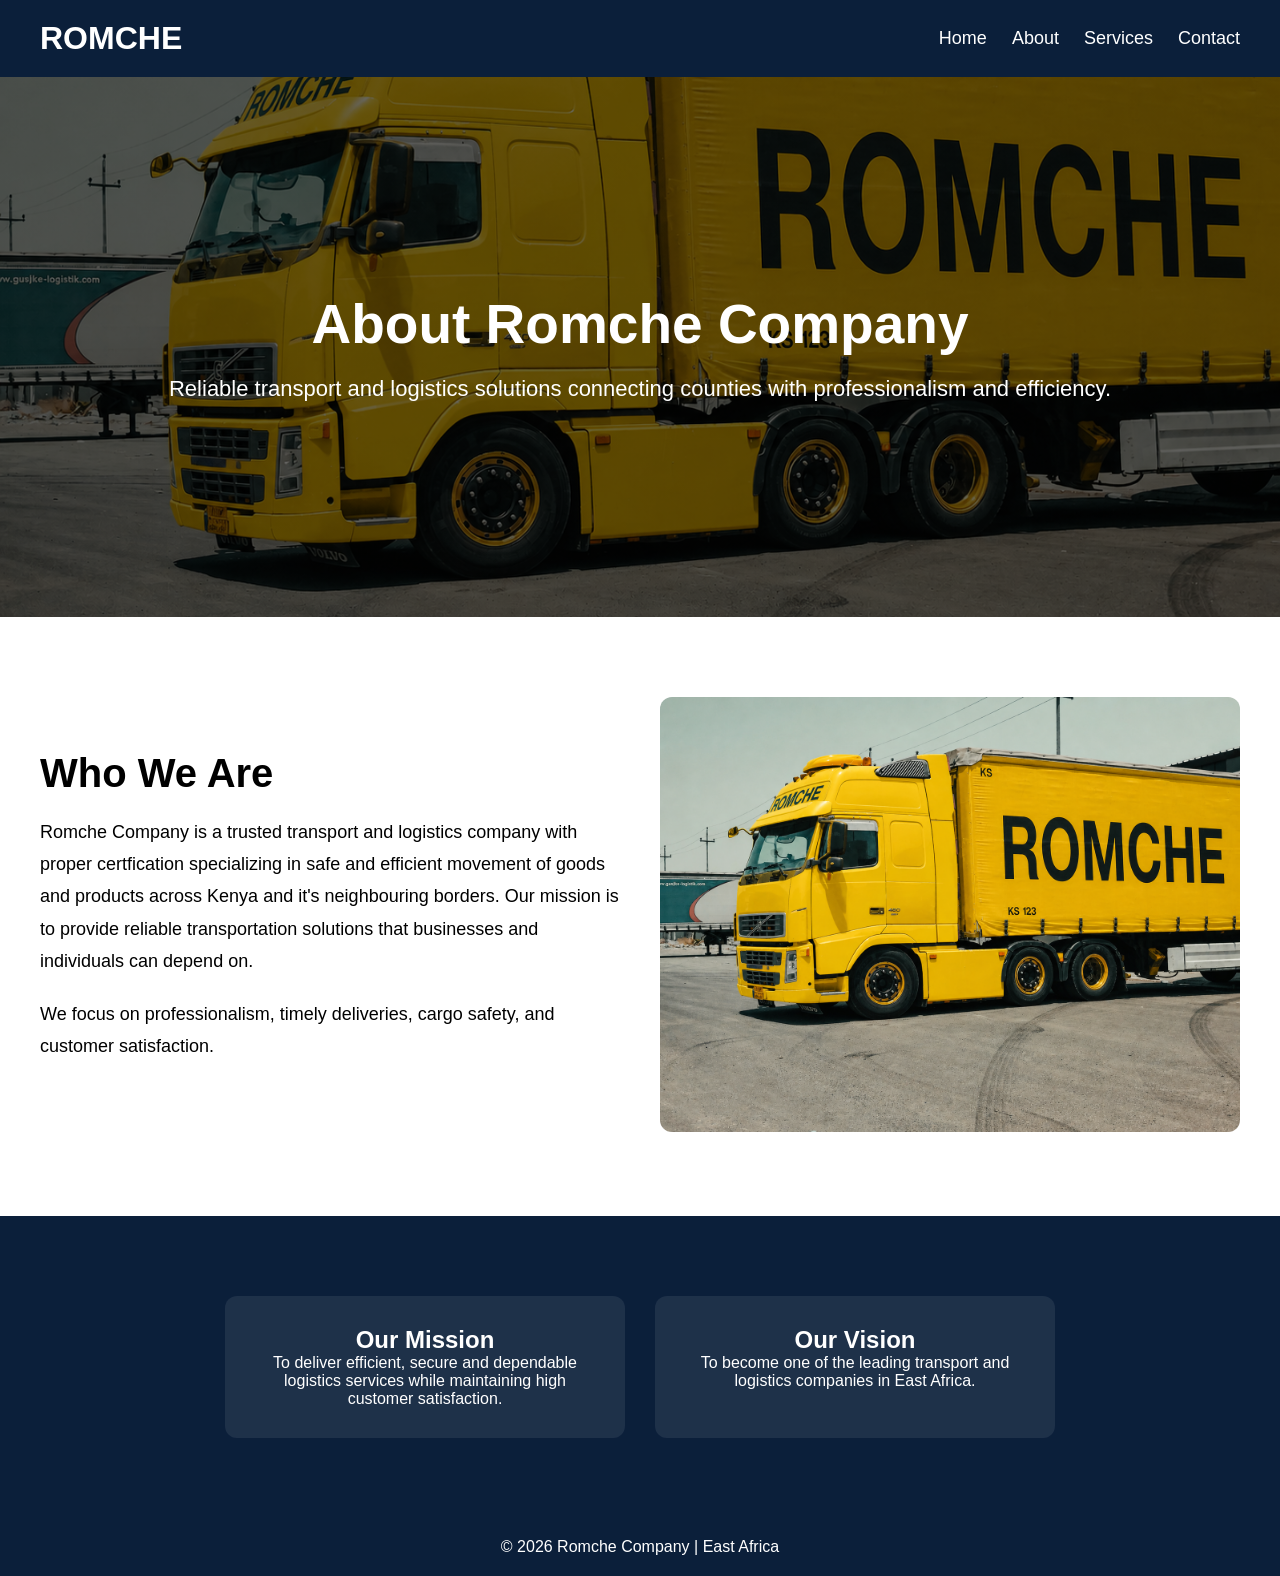
==== about.html @ ff4817fd "First website upload" ====
<!DOCTYPE html>
<html lang="en">

<head>
  <meta charset="UTF-8">
  <meta name="viewport" content="width=device-width, initial-scale=1.0">
  <title>About Us - Romche Company</title>

  <link rel="stylesheet" href="css/style.css">
</head>

<body>

<!-- NAVBAR -->
<header class="navbar">

  <div class="logo">ROMCHE</div>

  <!-- HAMBURGER ICON -->
  <div class="menu-toggle" id="menu-toggle">
    ☰
  </div>

  <!-- NAVIGATION -->
  <nav class="nav-links" id="nav-links">
    <a href="index.html">Home</a>
    <a href="about.html">About</a>
    <a href="services.html">Services</a>
    <a href="contact.html">Contact</a>
  </nav>

</header>

<!-- ABOUT HERO -->
<section class="about-hero">

  <div class="about-overlay">

    <h1>About Romche Company</h1>

    <p>
      Reliable transport and logistics solutions connecting counties
      with professionalism and efficiency.
    </p>

  </div>

</section>

<!-- ABOUT CONTENT -->
<section class="about-content">

  <div class="about-text">

    <h2>Who We Are</h2>

    <p>
      Romche Company is a trusted transport and logistics company with proper certfication
      specializing in safe and efficient movement of goods and products
      across Kenya and it's neighbouring borders. Our mission is to provide reliable transportation
      solutions that businesses and individuals can depend on.
    </p>

    <p>
      We focus on professionalism, timely deliveries, cargo safety,
      and customer satisfaction.
    </p>

  </div>

  <div class="about-image">
    <img src="images/truck.jpg" alt="Romche Truck">
  </div>

</section>

<!-- MISSION & VISION -->
<section class="mission-section">

  <div class="mission-box">
    <h2>Our Mission</h2>

    <p>
      To deliver efficient, secure and dependable logistics services
      while maintaining high customer satisfaction.
    </p>
  </div>

  <div class="mission-box">
    <h2>Our Vision</h2>

    <p>
      To become one of the leading transport and logistics companies
      in East Africa.
    </p>
  </div>

</section>

<!-- FOOTER -->
<footer>
  <p>© 2026 Romche Company | East Africa</p>
</footer>

</body>
</html>
---- css/style.css ----
html {
  scroll-behavior: smooth;
}

* {
  margin: 0;
  padding: 0;
  box-sizing: border-box;
  font-family: Arial, sans-serif;
}

/* =========================
   NAVBAR
========================= */

.navbar {
  background: #0b1f3a;
  display: flex;
  justify-content: space-between;
  align-items: center;
  padding: 20px 40px;
  position: sticky;
  top: 0;
  z-index: 1000;
}

.logo {
  color: white;
  font-size: 32px;
  font-weight: bold;
}

.nav-links {
  display: flex;
  gap: 25px;
}

.nav-links a {
  color: white;
  text-decoration: none;
  font-size: 18px;
  transition: 0.3s;
}

.nav-links a:hover {
  color: #d4b483;
}

/* HAMBURGER */

.menu-toggle {
  display: none;
  color: white;
  font-size: 40px;
  cursor: pointer;
}

/* =========================
   HERO SECTION
========================= */

.hero {
  position: relative;
  width: 100%;
  height: 100vh;
  overflow: hidden;

  display: flex;
  justify-content: center;
  align-items: center;

  text-align: center;
  color: white;
}

.bg-video {
  position: absolute;
  top: 0;
  left: 0;

  width: 100%;
  height: 100%;

  object-fit: cover;

  z-index: -2;
}

/* DARK OVERLAY */

.hero::before {
  content: "";

  position: absolute;
  top: 0;
  left: 0;

  width: 100%;
  height: 100%;

  background: rgba(0,0,0,0.55);

  z-index: -1;
}

/* HERO CONTENT */

.hero-content {
  z-index: 2;
  max-width: 900px;
  padding: 20px;
}

.hero-content h1 {
  font-size: 65px;
  margin-bottom: 20px;
}

.hero-content p {
  font-size: 24px;
  margin-bottom: 30px;
}

/* BUTTONS */

.btn {
  display: inline-block;

  padding: 14px 28px;

  background: #0b1f3a;
  color: white;

  text-decoration: none;

  border-radius: 6px;

  margin: 10px;

  font-weight: bold;

  transition: 0.3s ease;
}

.btn:hover {
  background: #16345f;
  transform: translateY(-3px);
}

.btn.outline {
  border: 2px solid white;
}

/* MOVING TRUCK */

.moving-truck {
  font-size: 60px;
  position: relative;
  animation: moveTruck 10s linear infinite;
  margin-top: 20px;
}

@keyframes moveTruck {
  0% {
    left: -120px;
  }

  100% {
    left: 100%;
  }
}

/* =========================
   SERVICES SECTION
========================= */

.services {
  padding: 80px 20px;
  text-align: center;
  background: white;
}

.services h1,
.services h2 {
  font-size: 45px;
  margin-bottom: 20px;
}

.service-grid {
  display: flex;
  justify-content: center;
  gap: 30px;
  margin-top: 40px;
  flex-wrap: wrap;
}

.card {
  background: #f4f4f4;
  padding: 30px;
  width: 300px;
  border-radius: 15px;
  box-shadow: 0 5px 15px rgba(0,0,0,0.1);

  transition: 0.3s;
}

.card:hover {
  transform: translateY(-10px);
}

/* =========================
   STATS SECTION
========================= */

.stats {
  background: #0b1f3a;
  color: white;

  display: flex;
  justify-content: center;
  gap: 40px;

  padding: 60px 20px;

  flex-wrap: wrap;
}

.stat-box {
  text-align: center;
}

.stat-box h2 {
  font-size: 50px;
  margin-bottom: 10px;
}

/* =========================
   GENERIC HERO PAGES
========================= */

.about-hero,
.services-hero,
.contact-hero {
  height: 60vh;

  background:
    linear-gradient(rgba(0,0,0,0.6),
    rgba(0,0,0,0.6)),
    url('../images/truck.jpg');

  background-size: cover;
  background-position: center;

  display: flex;
  justify-content: center;
  align-items: center;

  text-align: center;
  color: white;

  padding: 20px;
}

.about-overlay h1,
.services-overlay h1,
.contact-overlay h1 {
  font-size: 55px;
  margin-bottom: 20px;
}

.about-overlay p,
.services-overlay p,
.contact-overlay p {
  font-size: 22px;
}

/* =========================
   ABOUT PAGE
========================= */

.about-content {
  display: flex;
  justify-content: center;
  align-items: center;

  gap: 40px;

  padding: 80px 40px;

  flex-wrap: wrap;
}

.about-text,
.about-image {
  flex: 1;
  min-width: 300px;
}

.about-text h2 {
  font-size: 40px;
  margin-bottom: 20px;
}

.about-text p {
  margin-bottom: 20px;
  line-height: 1.8;
  font-size: 18px;
}

.about-image img {
  width: 100%;
  border-radius: 12px;
}

/* =========================
   MISSION SECTION
========================= */

.mission-section {
  background: #0b1f3a;
  color: white;

  display: flex;
  justify-content: center;

  gap: 30px;

  padding: 80px 20px;

  flex-wrap: wrap;
}

.mission-box {
  width: 400px;

  background: rgba(255,255,255,0.08);

  padding: 30px;

  border-radius: 12px;

  text-align: center;
}

/* =========================
   SERVICES PAGE
========================= */

.services-page {
  display: flex;
  justify-content: center;
  gap: 30px;
  padding: 80px 20px;
  flex-wrap: wrap;
}

.service-card {
  background: white;

  width: 280px;

  padding: 35px;

  border-radius: 15px;

  text-align: center;

  box-shadow: 0 5px 20px rgba(0,0,0,0.1);

  transition: 0.3s ease;
}

.service-card:hover {
  transform: translateY(-10px);
}

.icon {
  font-size: 60px;
  margin-bottom: 20px;
}

/* =========================
   CTA SECTION
========================= */

.cta-section {
  background: #0b1f3a;
  color: white;
  text-align: center;
  padding: 80px 20px;
}

.cta-section h2 {
  font-size: 45px;
  margin-bottom: 20px;
}

/* =========================
   CONTACT PAGE
========================= */

.contact-container {
  display: flex;
  justify-content: center;
  gap: 40px;
  padding: 80px 20px;
  flex-wrap: wrap;
}

.contact-info,
.booking-form {
  flex: 1;
  min-width: 300px;
}

.booking-form form {
  display: flex;
  flex-direction: column;
}

.booking-form input,
.booking-form textarea {
  padding: 15px;
  margin-bottom: 20px;

  border: 1px solid #ccc;

  border-radius: 8px;

  font-size: 16px;
}

/* BUSINESS HOURS */

.business-hours {
  background: #0b1f3a;
  color: white;
  text-align: center;
  padding: 70px 20px;
}

/* MAP */

.map-section iframe {
  width: 100%;
  height: 450px;
  border: 0;
}

/* WHATSAPP BUTTON */

.floating-whatsapp {
  position: fixed;

  bottom: 20px;
  right: 20px;

  background: #25d366;

  color: white;

  width: 60px;
  height: 60px;

  display: flex;
  justify-content: center;
  align-items: center;

  border-radius: 50%;

  text-decoration: none;

  font-size: 30px;

  box-shadow: 0 5px 15px rgba(0,0,0,0.3);

  z-index: 1000;
}

/* =========================
   GALLERY SECTION
========================= */

.gallery-section {
  padding: 80px 20px;

  text-align: center;

  background: #f8f8f8;
}

.gallery-section h2 {
  font-size: 45px;

  margin-bottom: 20px;

  color: #0b1f3a;
}

.gallery-text {
  font-size: 20px;

  margin-bottom: 50px;

  color: #555;
}

.gallery-grid {
  display: grid;

  grid-template-columns: repeat(auto-fit, minmax(250px, 1fr));

  gap: 25px;
}

.gallery-item {
  overflow: hidden;

  border-radius: 15px;

  box-shadow: 0 5px 20px rgba(0,0,0,0.15);
}

.gallery-item img {
  width: 100%;

  height: 300px;

  object-fit: cover;

  transition: 0.5s ease;
}

.gallery-item img:hover {
  transform: scale(1.08);
}

/* =========================
   TESTIMONIALS
========================= */

.testimonials {
  padding: 80px 20px;

  background: white;

  text-align: center;
}

.testimonials h2 {
  font-size: 45px;

  color: #0b1f3a;

  margin-bottom: 20px;
}

.testimonial-text {
  font-size: 20px;

  color: #666;

  margin-bottom: 50px;
}

.testimonial-grid {
  display: grid;

  grid-template-columns: repeat(auto-fit, minmax(280px, 1fr));

  gap: 30px;
}

.testimonial-card {
  background: #f4f4f4;

  padding: 35px;

  border-radius: 15px;

  box-shadow: 0 5px 20px rgba(0,0,0,0.1);

  transition: 0.3s ease;
}

.testimonial-card:hover {
  transform: translateY(-10px);
}

.quote {
  font-size: 18px;

  line-height: 1.8;

  margin-bottom: 25px;

  color: #444;
}

.testimonial-card h3 {
  color: #0b1f3a;
}

/* =========================
   FOOTER
========================= */

footer {
  background: #0b1f3a;
  color: white;
  text-align: center;
  padding: 20px;
}

/* =========================
   MOBILE RESPONSIVE
========================= */

@media (max-width: 768px) {

  .menu-toggle {
    display: block;
  }

  .nav-links {
    display: none;

    flex-direction: column;

    width: 100%;

    background: #0b1f3a;

    position: absolute;

    top: 80px;
    left: 0;

    text-align: center;

    padding: 20px 0;
  }

  .nav-links.active {
    display: flex;
  }

  .nav-links a {
    padding: 15px 0;
    display: block;
  }

  .hero-content h1 {
    font-size: 40px;
  }

  .hero-content p {
    font-size: 18px;
  }

  .about-overlay h1,
  .services-overlay h1,
  .contact-overlay h1 {
    font-size: 40px;
  }

}
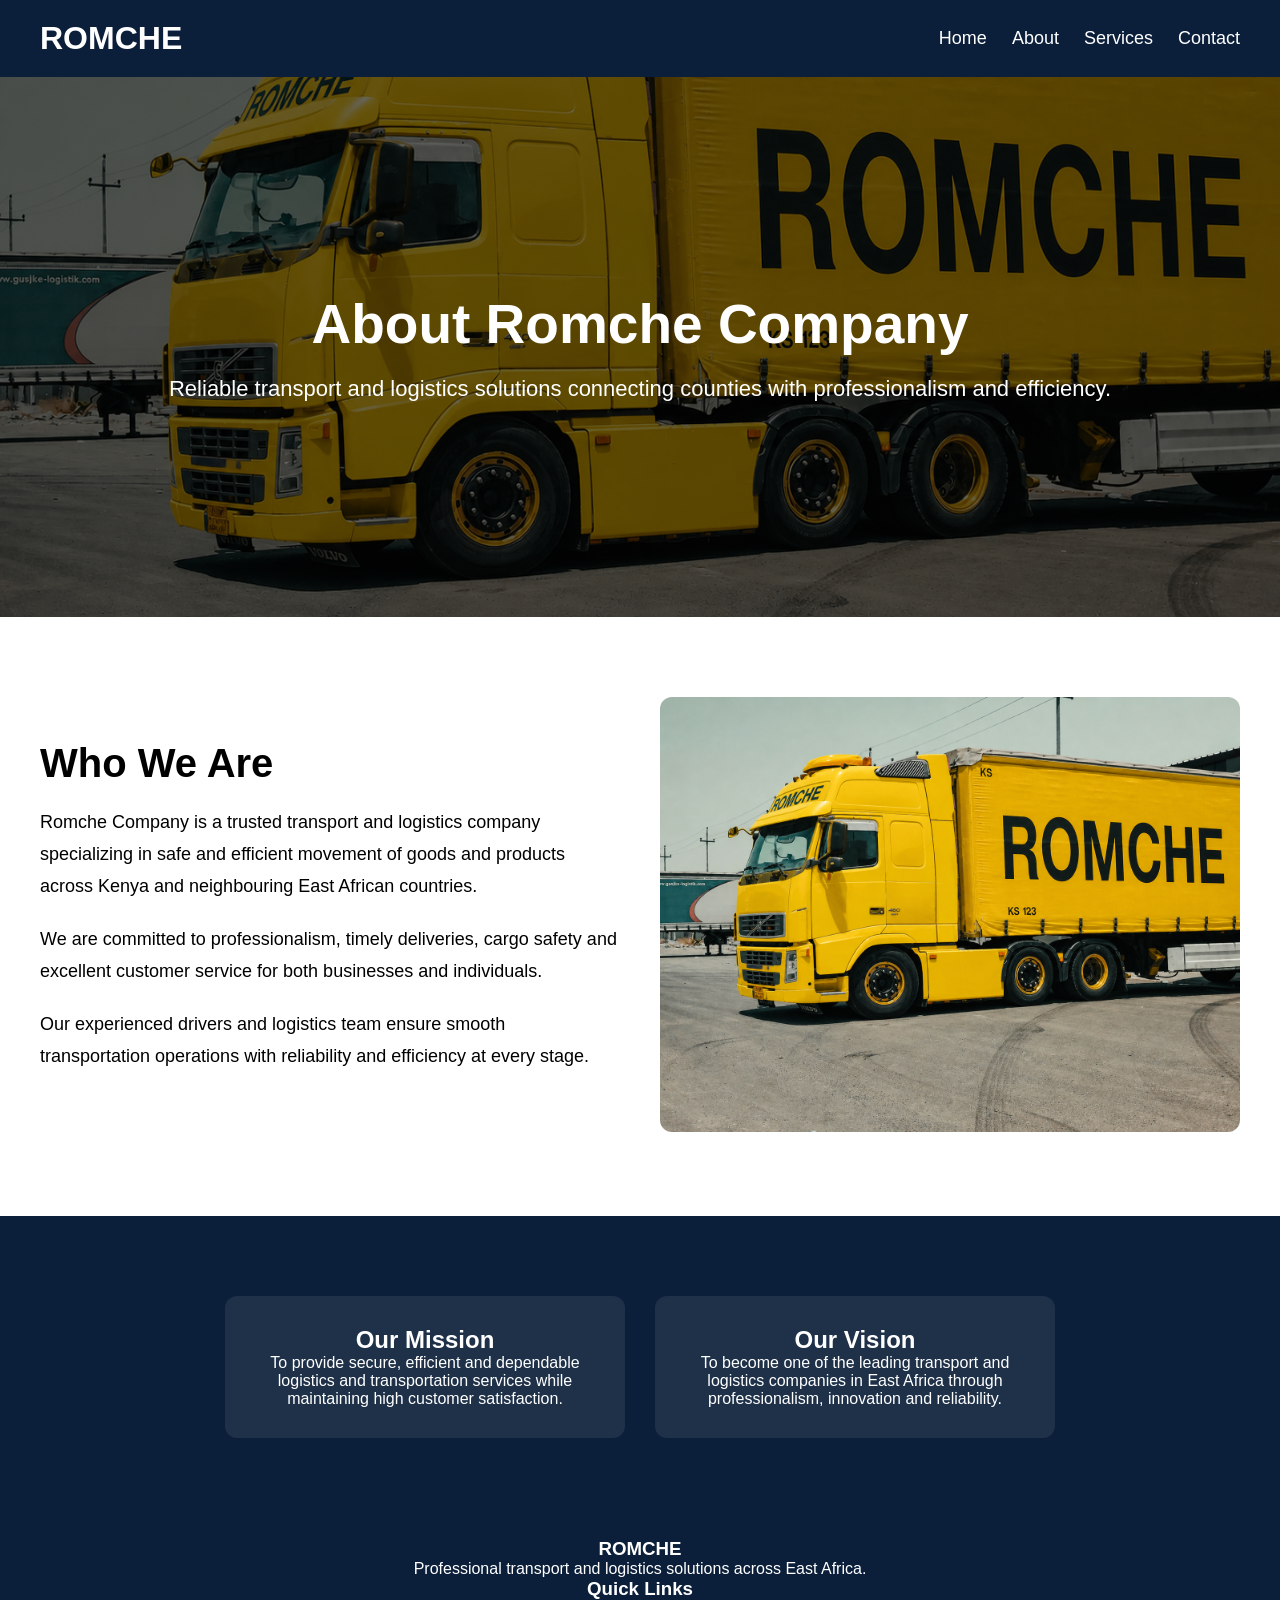
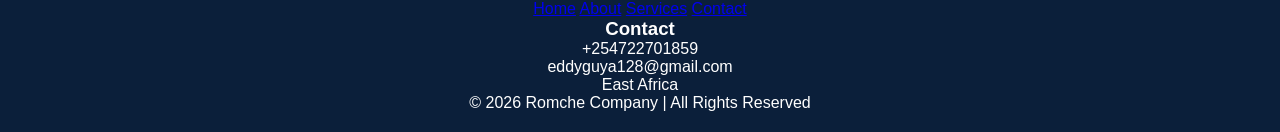
==== commit eac6ee9e: "about.html,index.html,contact.html,services.html" ====
--- a/about.html
+++ b/about.html
@@ -2,105 +2,218 @@
 <html lang="en">
 
 <head>
-  <meta charset="UTF-8">
-  <meta name="viewport" content="width=device-width, initial-scale=1.0">
-  <title>About Us - Romche Company</title>
-
-  <link rel="stylesheet" href="css/style.css">
+
+    <meta charset="UTF-8">
+
+    <meta name="viewport"
+          content="width=device-width, initial-scale=1.0">
+
+    <title>About Us - Romche Company</title>
+
+    <!-- CSS -->
+    <link rel="stylesheet" href="css/style.css">
+
 </head>
 
 <body>
 
-<!-- NAVBAR -->
-<header class="navbar">
-
-  <div class="logo">ROMCHE</div>
-
-  <!-- HAMBURGER ICON -->
-  <div class="menu-toggle" id="menu-toggle">
-    ☰
-  </div>
-
-  <!-- NAVIGATION -->
-  <nav class="nav-links" id="nav-links">
-    <a href="index.html">Home</a>
-    <a href="about.html">About</a>
-    <a href="services.html">Services</a>
-    <a href="contact.html">Contact</a>
-  </nav>
-
-</header>
-
-<!-- ABOUT HERO -->
-<section class="about-hero">
-
-  <div class="about-overlay">
-
-    <h1>About Romche Company</h1>
-
-    <p>
-      Reliable transport and logistics solutions connecting counties
-      with professionalism and efficiency.
-    </p>
-
-  </div>
-
-</section>
-
-<!-- ABOUT CONTENT -->
-<section class="about-content">
-
-  <div class="about-text">
-
-    <h2>Who We Are</h2>
-
-    <p>
-      Romche Company is a trusted transport and logistics company with proper certfication
-      specializing in safe and efficient movement of goods and products
-      across Kenya and it's neighbouring borders. Our mission is to provide reliable transportation
-      solutions that businesses and individuals can depend on.
-    </p>
-
-    <p>
-      We focus on professionalism, timely deliveries, cargo safety,
-      and customer satisfaction.
-    </p>
-
-  </div>
-
-  <div class="about-image">
-    <img src="images/truck.jpg" alt="Romche Truck">
-  </div>
-
-</section>
-
-<!-- MISSION & VISION -->
-<section class="mission-section">
-
-  <div class="mission-box">
-    <h2>Our Mission</h2>
-
-    <p>
-      To deliver efficient, secure and dependable logistics services
-      while maintaining high customer satisfaction.
-    </p>
-  </div>
-
-  <div class="mission-box">
-    <h2>Our Vision</h2>
-
-    <p>
-      To become one of the leading transport and logistics companies
-      in East Africa.
-    </p>
-  </div>
-
-</section>
-
-<!-- FOOTER -->
-<footer>
-  <p>© 2026 Romche Company | East Africa</p>
-</footer>
+    <!-- =========================
+         NAVBAR
+    ========================== -->
+
+    <header class="navbar">
+
+        <div class="logo">
+            ROMCHE
+        </div>
+
+        <!-- MOBILE MENU -->
+
+        <div class="menu-toggle" id="menu-toggle">
+            ☰
+        </div>
+
+        <!-- NAVIGATION -->
+
+        <nav class="nav-links" id="nav-links">
+
+            <a href="index.html">Home</a>
+
+            <a href="about.html">About</a>
+
+            <a href="services.html">Services</a>
+
+            <a href="contact.html">Contact</a>
+
+        </nav>
+
+    </header>
+
+    <!-- =========================
+         ABOUT HERO
+    ========================== -->
+
+    <section class="about-hero">
+
+        <div class="about-overlay">
+
+            <h1>About Romche Company</h1>
+
+            <p>
+                Reliable transport and logistics solutions
+                connecting counties with professionalism
+                and efficiency.
+            </p>
+
+        </div>
+
+    </section>
+
+    <!-- =========================
+         ABOUT CONTENT
+    ========================== -->
+
+    <section class="about-content">
+
+        <!-- TEXT -->
+
+        <div class="about-text">
+
+            <h2>Who We Are</h2>
+
+            <p>
+                Romche Company is a trusted transport and logistics
+                company specializing in safe and efficient movement
+                of goods and products across Kenya and neighbouring
+                East African countries.
+            </p>
+
+            <p>
+                We are committed to professionalism, timely deliveries,
+                cargo safety and excellent customer service for both
+                businesses and individuals.
+            </p>
+
+            <p>
+                Our experienced drivers and logistics team ensure
+                smooth transportation operations with reliability
+                and efficiency at every stage.
+            </p>
+
+        </div>
+
+        <!-- IMAGE -->
+
+        <div class="about-image">
+
+            <img src="images/truck.jpg"
+                 alt="Romche Truck">
+
+        </div>
+
+    </section>
+
+    <!-- =========================
+         MISSION & VISION
+    ========================== -->
+
+    <section class="mission-section">
+
+        <!-- MISSION -->
+
+        <div class="mission-box">
+
+            <h2>Our Mission</h2>
+
+            <p>
+                To provide secure, efficient and dependable
+                logistics and transportation services while
+                maintaining high customer satisfaction.
+            </p>
+
+        </div>
+
+        <!-- VISION -->
+
+        <div class="mission-box">
+
+            <h2>Our Vision</h2>
+
+            <p>
+                To become one of the leading transport and
+                logistics companies in East Africa through
+                professionalism, innovation and reliability.
+            </p>
+
+        </div>
+
+    </section>
+
+    <!-- =========================
+         FOOTER
+    ========================== -->
+
+    <footer class="footer">
+
+        <div class="footer-content">
+
+            <!-- COMPANY -->
+
+            <div>
+
+                <h3>ROMCHE</h3>
+
+                <p>
+                    Professional transport and logistics
+                    solutions across East Africa.
+                </p>
+
+            </div>
+
+            <!-- LINKS -->
+
+            <div>
+
+                <h3>Quick Links</h3>
+
+                <a href="index.html">Home</a>
+
+                <a href="about.html">About</a>
+
+                <a href="services.html">Services</a>
+
+                <a href="contact.html">Contact</a>
+
+            </div>
+
+            <!-- CONTACT -->
+
+            <div>
+
+                <h3>Contact</h3>
+
+                <p>+254722701859</p>
+
+                <p>eddyguya128@gmail.com</p>
+
+                <p>East Africa</p>
+
+            </div>
+
+        </div>
+
+        <p class="copyright">
+            © 2026 Romche Company | All Rights Reserved
+        </p>
+
+    </footer>
+
+    <!-- =========================
+         JAVASCRIPT
+    ========================== -->
+
+    <script src="js/script.js"></script>
 
 </body>
+
 </html>
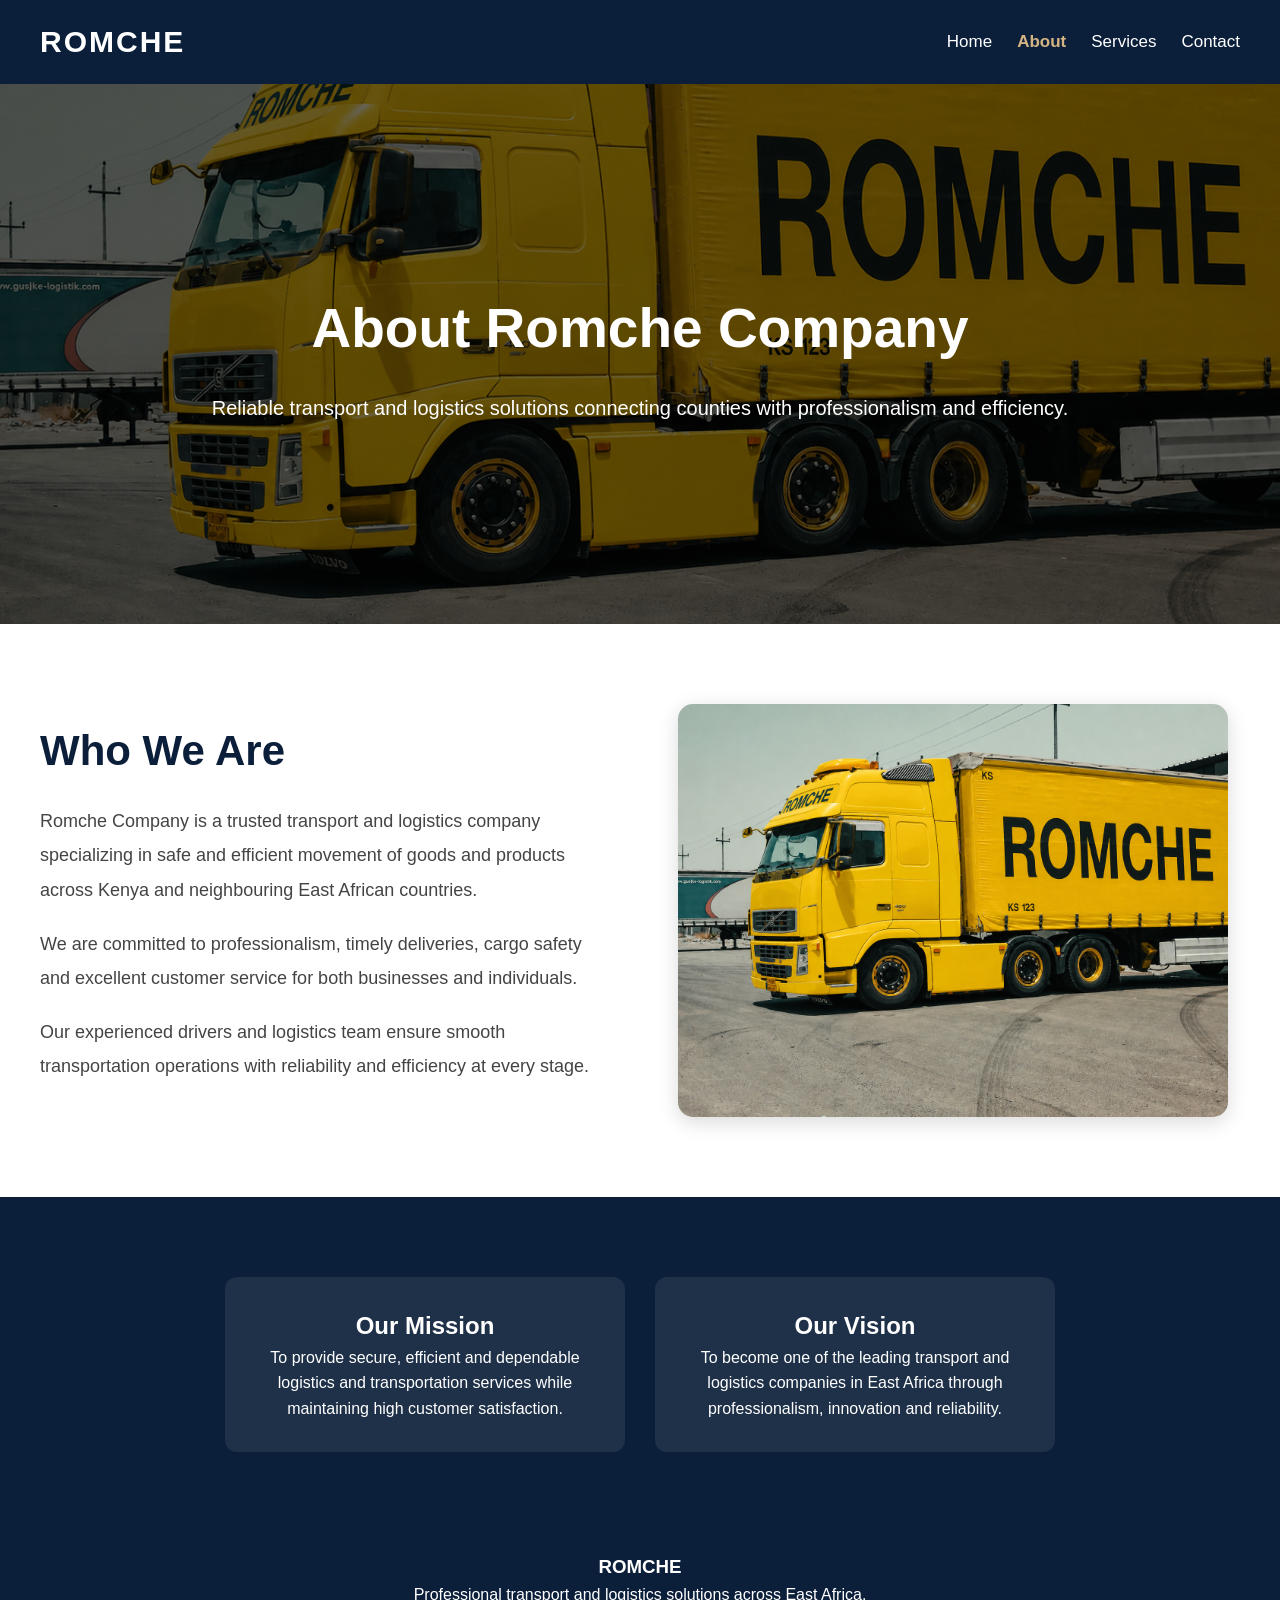
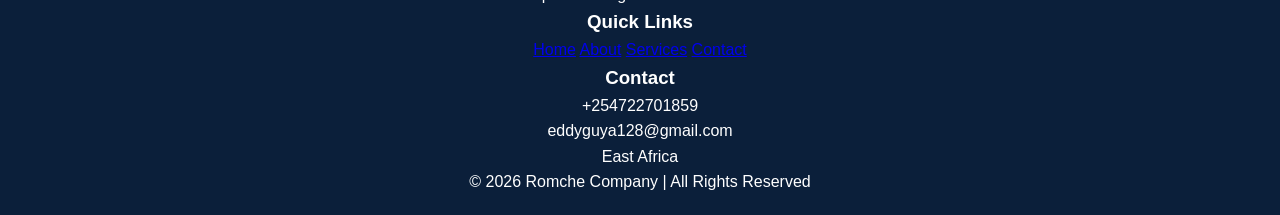
==== commit 5967a196: "index.html launch.json script.js about.html contact-process.php contact.html services.html style.css" ====
--- a/about.html
+++ b/about.html
@@ -23,6 +23,8 @@
 
     <header class="navbar">
 
+        <!-- LOGO -->
+
         <div class="logo">
             ROMCHE
         </div>
@@ -39,11 +41,17 @@
 
             <a href="index.html">Home</a>
 
-            <a href="about.html">About</a>
-
-            <a href="services.html">Services</a>
-
-            <a href="contact.html">Contact</a>
+            <a href="about.html" class="active">
+                About
+            </a>
+
+            <a href="services.html">
+                Services
+            </a>
+
+            <a href="contact.html">
+                Contact
+            </a>
 
         </nav>
 
@@ -75,7 +83,7 @@
 
     <section class="about-content">
 
-        <!-- TEXT -->
+        <!-- ABOUT TEXT -->
 
         <div class="about-text">
 
@@ -102,7 +110,7 @@
 
         </div>
 
-        <!-- IMAGE -->
+        <!-- ABOUT IMAGE -->
 
         <div class="about-image">
 
@@ -157,7 +165,7 @@
 
         <div class="footer-content">
 
-            <!-- COMPANY -->
+            <!-- COMPANY INFO -->
 
             <div>
 
@@ -170,7 +178,7 @@
 
             </div>
 
-            <!-- LINKS -->
+            <!-- QUICK LINKS -->
 
             <div>
 
@@ -186,7 +194,7 @@
 
             </div>
 
-            <!-- CONTACT -->
+            <!-- CONTACT INFO -->
 
             <div>
 
@@ -201,6 +209,8 @@
             </div>
 
         </div>
+
+        <!-- COPYRIGHT -->
 
         <p class="copyright">
             © 2026 Romche Company | All Rights Reserved
--- a/css/style.css
+++ b/css/style.css
@@ -1,3 +1,7 @@
+/* =========================
+   GLOBAL SETTINGS
+========================= */
+
 html {
   scroll-behavior: smooth;
 }
@@ -6,7 +10,13 @@
   margin: 0;
   padding: 0;
   box-sizing: border-box;
+}
+
+body {
   font-family: Arial, sans-serif;
+  line-height: 1.6;
+  color: #222;
+  overflow-x: hidden;
 }
 
 /* =========================
@@ -15,10 +25,13 @@
 
 .navbar {
   background: #0b1f3a;
+
   display: flex;
   justify-content: space-between;
   align-items: center;
-  padding: 20px 40px;
+
+  padding: 18px 40px;
+
   position: sticky;
   top: 0;
   z-index: 1000;
@@ -26,8 +39,9 @@
 
 .logo {
   color: white;
-  font-size: 32px;
+  font-size: 30px;
   font-weight: bold;
+  letter-spacing: 2px;
 }
 
 .nav-links {
@@ -38,20 +52,27 @@
 .nav-links a {
   color: white;
   text-decoration: none;
-  font-size: 18px;
-  transition: 0.3s;
+  font-size: 17px;
+  transition: 0.3s ease;
 }
 
 .nav-links a:hover {
   color: #d4b483;
 }
 
-/* HAMBURGER */
+.nav-links a.active {
+  color: #d4b483;
+  font-weight: bold;
+}
+
+/* =========================
+   HAMBURGER MENU
+========================= */
 
 .menu-toggle {
   display: none;
   color: white;
-  font-size: 40px;
+  font-size: 35px;
   cursor: pointer;
 }
 
@@ -61,20 +82,23 @@
 
 .hero {
   position: relative;
+
   width: 100%;
   height: 100vh;
+
+  display: flex;
+  justify-content: center;
+  align-items: center;
+
+  text-align: center;
+  color: white;
+
   overflow: hidden;
-
-  display: flex;
-  justify-content: center;
-  align-items: center;
-
-  text-align: center;
-  color: white;
 }
 
 .bg-video {
   position: absolute;
+
   top: 0;
   left: 0;
 
@@ -92,13 +116,14 @@
   content: "";
 
   position: absolute;
+
   top: 0;
   left: 0;
 
   width: 100%;
   height: 100%;
 
-  background: rgba(0,0,0,0.55);
+  background: rgba(0, 0, 0, 0.55);
 
   z-index: -1;
 }
@@ -106,7 +131,9 @@
 /* HERO CONTENT */
 
 .hero-content {
+  position: relative;
   z-index: 2;
+
   max-width: 900px;
   padding: 20px;
 }
@@ -117,11 +144,13 @@
 }
 
 .hero-content p {
-  font-size: 24px;
+  font-size: 22px;
   margin-bottom: 30px;
 }
 
-/* BUTTONS */
+/* =========================
+   BUTTONS
+========================= */
 
 .btn {
   display: inline-block;
@@ -132,14 +161,13 @@
   color: white;
 
   text-decoration: none;
+  font-weight: bold;
 
   border-radius: 6px;
 
+  transition: 0.3s ease;
+
   margin: 10px;
-
-  font-weight: bold;
-
-  transition: 0.3s ease;
 }
 
 .btn:hover {
@@ -151,25 +179,6 @@
   border: 2px solid white;
 }
 
-/* MOVING TRUCK */
-
-.moving-truck {
-  font-size: 60px;
-  position: relative;
-  animation: moveTruck 10s linear infinite;
-  margin-top: 20px;
-}
-
-@keyframes moveTruck {
-  0% {
-    left: -120px;
-  }
-
-  100% {
-    left: 100%;
-  }
-}
-
 /* =========================
    SERVICES SECTION
 ========================= */
@@ -177,12 +186,11 @@
 .services {
   padding: 80px 20px;
   text-align: center;
-  background: white;
-}
-
-.services h1,
+}
+
 .services h2 {
   font-size: 45px;
+  color: #0b1f3a;
   margin-bottom: 20px;
 }
 
@@ -190,24 +198,89 @@
   display: flex;
   justify-content: center;
   gap: 30px;
+
+  flex-wrap: wrap;
+
   margin-top: 40px;
-  flex-wrap: wrap;
 }
 
 .card {
   background: #f4f4f4;
+
+  width: 300px;
+
   padding: 30px;
-  width: 300px;
+
   border-radius: 15px;
-  box-shadow: 0 5px 15px rgba(0,0,0,0.1);
-
-  transition: 0.3s;
+
+  box-shadow: 0 5px 15px rgba(0, 0, 0, 0.1);
+
+  transition: 0.3s ease;
 }
 
 .card:hover {
   transform: translateY(-10px);
 }
 
+.card h3 {
+  margin-bottom: 15px;
+  color: #0b1f3a;
+}
+
+/* =========================
+   GALLERY SECTION
+========================= */
+
+.gallery-section {
+  background: #f8f8f8;
+
+  padding: 80px 20px;
+
+  text-align: center;
+}
+
+.gallery-section h2 {
+  font-size: 45px;
+  color: #0b1f3a;
+
+  margin-bottom: 15px;
+}
+
+.gallery-text {
+  color: #666;
+  margin-bottom: 50px;
+  font-size: 18px;
+}
+
+.gallery-grid {
+  display: grid;
+
+  grid-template-columns: repeat(auto-fit, minmax(250px, 1fr));
+
+  gap: 25px;
+}
+
+.gallery-item {
+  overflow: hidden;
+
+  border-radius: 15px;
+
+  box-shadow: 0 5px 15px rgba(0, 0, 0, 0.15);
+}
+
+.gallery-item img {
+  width: 100%;
+  height: 300px;
+
+  object-fit: cover;
+
+  transition: 0.4s ease;
+}
+
+.gallery-item img:hover {
+  transform: scale(1.08);
+}
+
 /* =========================
    STATS SECTION
 ========================= */
@@ -220,9 +293,9 @@
   justify-content: center;
   gap: 40px;
 
-  padding: 60px 20px;
-
   flex-wrap: wrap;
+
+  padding: 70px 20px;
 }
 
 .stat-box {
@@ -235,7 +308,79 @@
 }
 
 /* =========================
-   GENERIC HERO PAGES
+   TESTIMONIALS
+========================= */
+
+.testimonials {
+  padding: 80px 20px;
+  text-align: center;
+}
+
+.testimonials h2 {
+  font-size: 45px;
+  color: #0b1f3a;
+
+  margin-bottom: 20px;
+}
+
+.testimonial-text {
+  color: #666;
+  margin-bottom: 50px;
+}
+
+.testimonial-grid {
+  display: grid;
+
+  grid-template-columns: repeat(auto-fit, minmax(280px, 1fr));
+
+  gap: 30px;
+}
+
+.testimonial-card {
+  background: #f4f4f4;
+
+  padding: 35px;
+
+  border-radius: 15px;
+
+  box-shadow: 0 5px 15px rgba(0, 0, 0, 0.1);
+
+  transition: 0.3s ease;
+}
+
+.testimonial-card:hover {
+  transform: translateY(-10px);
+}
+
+.quote {
+  font-style: italic;
+  margin-bottom: 20px;
+}
+
+/* =========================
+   CTA SECTION
+========================= */
+
+.cta-section {
+  background: #0b1f3a;
+  color: white;
+
+  text-align: center;
+
+  padding: 80px 20px;
+}
+
+.cta-section h2 {
+  font-size: 45px;
+  margin-bottom: 20px;
+}
+
+.cta-section p {
+  margin-bottom: 30px;
+}
+
+/* =========================
+   GENERIC HERO SECTIONS
 ========================= */
 
 .about-hero,
@@ -244,9 +389,9 @@
   height: 60vh;
 
   background:
-    linear-gradient(rgba(0,0,0,0.6),
-    rgba(0,0,0,0.6)),
-    url('../images/truck.jpg');
+    linear-gradient(rgba(0, 0, 0, 0.6),
+    rgba(0, 0, 0, 0.6)),
+    url("../images/truck.jpg");
 
   background-size: cover;
   background-position: center;
@@ -271,11 +416,11 @@
 .about-overlay p,
 .services-overlay p,
 .contact-overlay p {
-  font-size: 22px;
-}
-
-/* =========================
-   ABOUT PAGE
+  font-size: 20px;
+}
+
+/* =========================
+   ABOUT CONTENT
 ========================= */
 
 .about-content {
@@ -283,33 +428,50 @@
   justify-content: center;
   align-items: center;
 
-  gap: 40px;
+  gap: 50px;
 
   padding: 80px 40px;
 
   flex-wrap: wrap;
-}
-
-.about-text,
+
+  background: #ffffff;
+}
+
+.about-text {
+  flex: 1;
+  min-width: 300px;
+}
+
+.about-text h2 {
+  font-size: 42px;
+  color: #0b1f3a;
+  margin-bottom: 20px;
+}
+
+.about-text p {
+  font-size: 18px;
+  line-height: 1.9;
+  color: #444;
+  margin-bottom: 20px;
+}
+
 .about-image {
   flex: 1;
   min-width: 300px;
-}
-
-.about-text h2 {
-  font-size: 40px;
-  margin-bottom: 20px;
-}
-
-.about-text p {
-  margin-bottom: 20px;
-  line-height: 1.8;
-  font-size: 18px;
+
+  display: flex;
+  justify-content: center;
 }
 
 .about-image img {
   width: 100%;
-  border-radius: 12px;
+  max-width: 550px;
+
+  border-radius: 15px;
+
+  object-fit: cover;
+
+  box-shadow: 0 5px 20px rgba(0,0,0,0.15);
 }
 
 /* =========================
@@ -325,20 +487,20 @@
 
   gap: 30px;
 
+  flex-wrap: wrap;
+
   padding: 80px 20px;
-
-  flex-wrap: wrap;
 }
 
 .mission-box {
   width: 400px;
 
-  background: rgba(255,255,255,0.08);
-
   padding: 30px;
 
   border-radius: 12px;
 
+  background: rgba(255, 255, 255, 0.08);
+
   text-align: center;
 }
 
@@ -349,9 +511,12 @@
 .services-page {
   display: flex;
   justify-content: center;
+
   gap: 30px;
+
+  flex-wrap: wrap;
+
   padding: 80px 20px;
-  flex-wrap: wrap;
 }
 
 .service-card {
@@ -365,7 +530,7 @@
 
   text-align: center;
 
-  box-shadow: 0 5px 20px rgba(0,0,0,0.1);
+  box-shadow: 0 5px 20px rgba(0, 0, 0, 0.1);
 
   transition: 0.3s ease;
 }
@@ -380,31 +545,18 @@
 }
 
 /* =========================
-   CTA SECTION
-========================= */
-
-.cta-section {
-  background: #0b1f3a;
-  color: white;
-  text-align: center;
+   CONTACT PAGE
+========================= */
+
+.contact-container {
+  display: flex;
+  justify-content: center;
+
+  gap: 40px;
+
+  flex-wrap: wrap;
+
   padding: 80px 20px;
-}
-
-.cta-section h2 {
-  font-size: 45px;
-  margin-bottom: 20px;
-}
-
-/* =========================
-   CONTACT PAGE
-========================= */
-
-.contact-container {
-  display: flex;
-  justify-content: center;
-  gap: 40px;
-  padding: 80px 20px;
-  flex-wrap: wrap;
 }
 
 .contact-info,
@@ -413,6 +565,16 @@
   min-width: 300px;
 }
 
+.contact-info h2,
+.booking-form h2 {
+  margin-bottom: 25px;
+  color: #0b1f3a;
+}
+
+.contact-info p {
+  margin-bottom: 15px;
+}
+
 .booking-form form {
   display: flex;
   flex-direction: column;
@@ -421,6 +583,7 @@
 .booking-form input,
 .booking-form textarea {
   padding: 15px;
+
   margin-bottom: 20px;
 
   border: 1px solid #ccc;
@@ -430,16 +593,26 @@
   font-size: 16px;
 }
 
-/* BUSINESS HOURS */
+.booking-form textarea {
+  resize: vertical;
+}
+
+/* =========================
+   BUSINESS HOURS
+========================= */
 
 .business-hours {
   background: #0b1f3a;
   color: white;
-  text-align: center;
+
+  text-align: center;
+
   padding: 70px 20px;
 }
 
-/* MAP */
+/* =========================
+   MAP
+========================= */
 
 .map-section iframe {
   width: 100%;
@@ -447,7 +620,9 @@
   border: 0;
 }
 
-/* WHATSAPP BUTTON */
+/* =========================
+   FLOATING WHATSAPP
+========================= */
 
 .floating-whatsapp {
   position: fixed;
@@ -455,150 +630,25 @@
   bottom: 20px;
   right: 20px;
 
-  background: #25d366;
-
-  color: white;
-
   width: 60px;
   height: 60px;
 
+  background: #25d366;
+  color: white;
+
   display: flex;
   justify-content: center;
   align-items: center;
 
+  text-decoration: none;
+
   border-radius: 50%;
 
-  text-decoration: none;
-
   font-size: 30px;
 
-  box-shadow: 0 5px 15px rgba(0,0,0,0.3);
+  box-shadow: 0 5px 15px rgba(0, 0, 0, 0.3);
 
   z-index: 1000;
-}
-
-/* =========================
-   GALLERY SECTION
-========================= */
-
-.gallery-section {
-  padding: 80px 20px;
-
-  text-align: center;
-
-  background: #f8f8f8;
-}
-
-.gallery-section h2 {
-  font-size: 45px;
-
-  margin-bottom: 20px;
-
-  color: #0b1f3a;
-}
-
-.gallery-text {
-  font-size: 20px;
-
-  margin-bottom: 50px;
-
-  color: #555;
-}
-
-.gallery-grid {
-  display: grid;
-
-  grid-template-columns: repeat(auto-fit, minmax(250px, 1fr));
-
-  gap: 25px;
-}
-
-.gallery-item {
-  overflow: hidden;
-
-  border-radius: 15px;
-
-  box-shadow: 0 5px 20px rgba(0,0,0,0.15);
-}
-
-.gallery-item img {
-  width: 100%;
-
-  height: 300px;
-
-  object-fit: cover;
-
-  transition: 0.5s ease;
-}
-
-.gallery-item img:hover {
-  transform: scale(1.08);
-}
-
-/* =========================
-   TESTIMONIALS
-========================= */
-
-.testimonials {
-  padding: 80px 20px;
-
-  background: white;
-
-  text-align: center;
-}
-
-.testimonials h2 {
-  font-size: 45px;
-
-  color: #0b1f3a;
-
-  margin-bottom: 20px;
-}
-
-.testimonial-text {
-  font-size: 20px;
-
-  color: #666;
-
-  margin-bottom: 50px;
-}
-
-.testimonial-grid {
-  display: grid;
-
-  grid-template-columns: repeat(auto-fit, minmax(280px, 1fr));
-
-  gap: 30px;
-}
-
-.testimonial-card {
-  background: #f4f4f4;
-
-  padding: 35px;
-
-  border-radius: 15px;
-
-  box-shadow: 0 5px 20px rgba(0,0,0,0.1);
-
-  transition: 0.3s ease;
-}
-
-.testimonial-card:hover {
-  transform: translateY(-10px);
-}
-
-.quote {
-  font-size: 18px;
-
-  line-height: 1.8;
-
-  margin-bottom: 25px;
-
-  color: #444;
-}
-
-.testimonial-card h3 {
-  color: #0b1f3a;
 }
 
 /* =========================
@@ -608,7 +658,9 @@
 footer {
   background: #0b1f3a;
   color: white;
-  text-align: center;
+
+  text-align: center;
+
   padding: 20px;
 }
 
@@ -617,6 +669,10 @@
 ========================= */
 
 @media (max-width: 768px) {
+
+  .navbar {
+    padding: 18px 20px;
+  }
 
   .menu-toggle {
     display: block;
@@ -627,14 +683,14 @@
 
     flex-direction: column;
 
-    width: 100%;
-
-    background: #0b1f3a;
-
     position: absolute;
 
     top: 80px;
     left: 0;
+
+    width: 100%;
+
+    background: #0b1f3a;
 
     text-align: center;
 
@@ -664,4 +720,24 @@
     font-size: 40px;
   }
 
+  .service-grid,
+  .services-page,
+  .contact-container,
+  .about-content {
+    flex-direction: column;
+  }
+
+  .card,
+  .service-card,
+  .mission-box {
+    width: 100%;
+  }
+
+  .gallery-section h2,
+  .services h2,
+  .testimonials h2,
+  .cta-section h2 {
+    font-size: 32px;
+  }
+
 }
